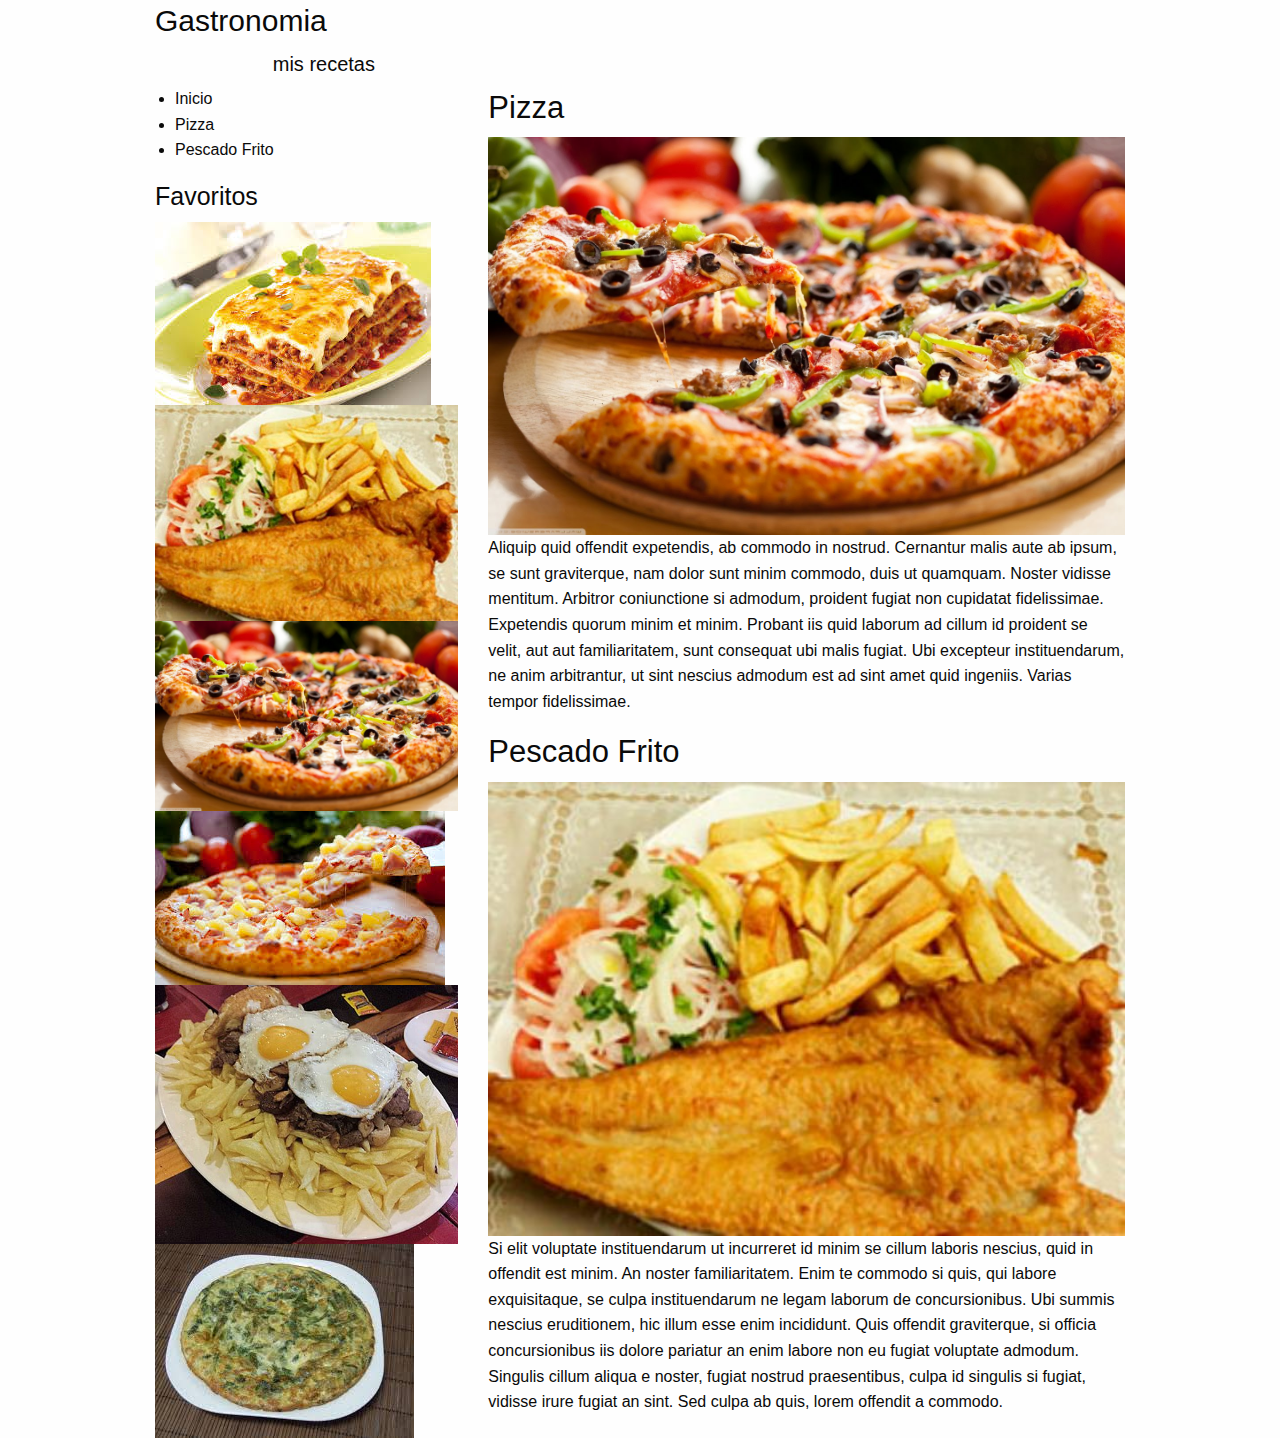
==== Blog_de_Gastronomia/index.html @ 0599072b "imagenes gastronomia" ====
<!doctype html>
<html class="no-js" lang="es" dir="ltr">
  <head>
    <meta charset="utf-8">
    <meta http-equiv="x-ua-compatible" content="ie=edge">
    <meta name="viewport" content="width=device-width, initial-scale=1.0">
    <title>Blog Gastronomico</title>
    <link rel="stylesheet" href="css/foundation.css">
    <link rel="stylesheet" href="css/app.css">
  </head>
  <body>

    <div class="row small-stack medium-unstack">
      <div class="large-3 medium-4 columns">
        <div>
            <h1>Gastronomia</h1>
            <h2>mis recetas</h2>
        </div>
      </div>
      <div class="large-9 medium-8 columns">
       
      </div>

    </div>
    <div class="row small-stack medium-unstack">
      <div class="large-4 medium-4 columns">
        <ul>
            <li>Inicio</li>
            <li>Pizza</li>
            <li>Pescado Frito</li>
        </ul>
        <h4>Favoritos</h4>
        <div class="galeria">
            <img src="img/lasa%C3%B1a.jpg" alt="">
            <img src="img/pescado_frito.jpg" alt="">
            <img src="img/Pizza.jpg"  alt="">
            <img src="img/Pizza2.jpg" alt="">
            <img src="img/chorrillana.jpg" alt="">
            <img src="img/tortilla.jpg" alt="">
        </div>
      </div>
      <div class="large-8 medium-8 columns">
        <div>
            <h3>Pizza</h3>
            <img src="img/Pizza.jpg" width="100%" alt="">
            <p>Aliquip quid offendit expetendis, ab commodo in nostrud. Cernantur malis aute ab 
                ipsum, se sunt graviterque, nam dolor sunt minim commodo, duis ut quamquam. 
                Noster vidisse mentitum. Arbitror coniunctione si admodum, proident fugiat non 
                cupidatat fidelissimae. Expetendis quorum minim et minim. Probant iis quid 
                laborum ad cillum id proident se velit, aut aut familiaritatem, sunt consequat 
                ubi malis fugiat. Ubi excepteur instituendarum, ne anim arbitrantur, ut sint 
                nescius admodum est ad sint amet quid ingeniis. Varias tempor fidelissimae.</p>
        </div>
        <div>
            <h3>Pescado Frito</h3>
            <img src="img/pescado_frito.jpg" width="100%" alt="">
            <p>Si elit voluptate instituendarum ut incurreret id minim se cillum laboris 
                nescius, quid in offendit est minim. An noster familiaritatem. Enim te commodo 
                si quis, qui labore exquisitaque, se culpa instituendarum ne legam laborum de 
                concursionibus. Ubi summis nescius eruditionem, hic illum esse enim incididunt. 
                Quis offendit graviterque, si officia concursionibus iis dolore pariatur an enim 
                labore non eu fugiat voluptate admodum. Singulis cillum aliqua e noster, fugiat 
                nostrud praesentibus, culpa id singulis si fugiat, vidisse irure fugiat an sint. 
                Sed culpa ab quis, lorem offendit a commodo.</p>
        </div>
      </div>

    </div>





    <script src="js/vendor/jquery.js"></script>
    <script src="js/vendor/what-input.js"></script>
    <script src="js/vendor/foundation.js"></script>
    <script src="js/app.js"></script>
  </body>
</html>
---- Blog_de_Gastronomia/css/app.css ----
h1{
    font-size: 30px;
}
h2{
    font-size: 20px;
    text-align: right
}
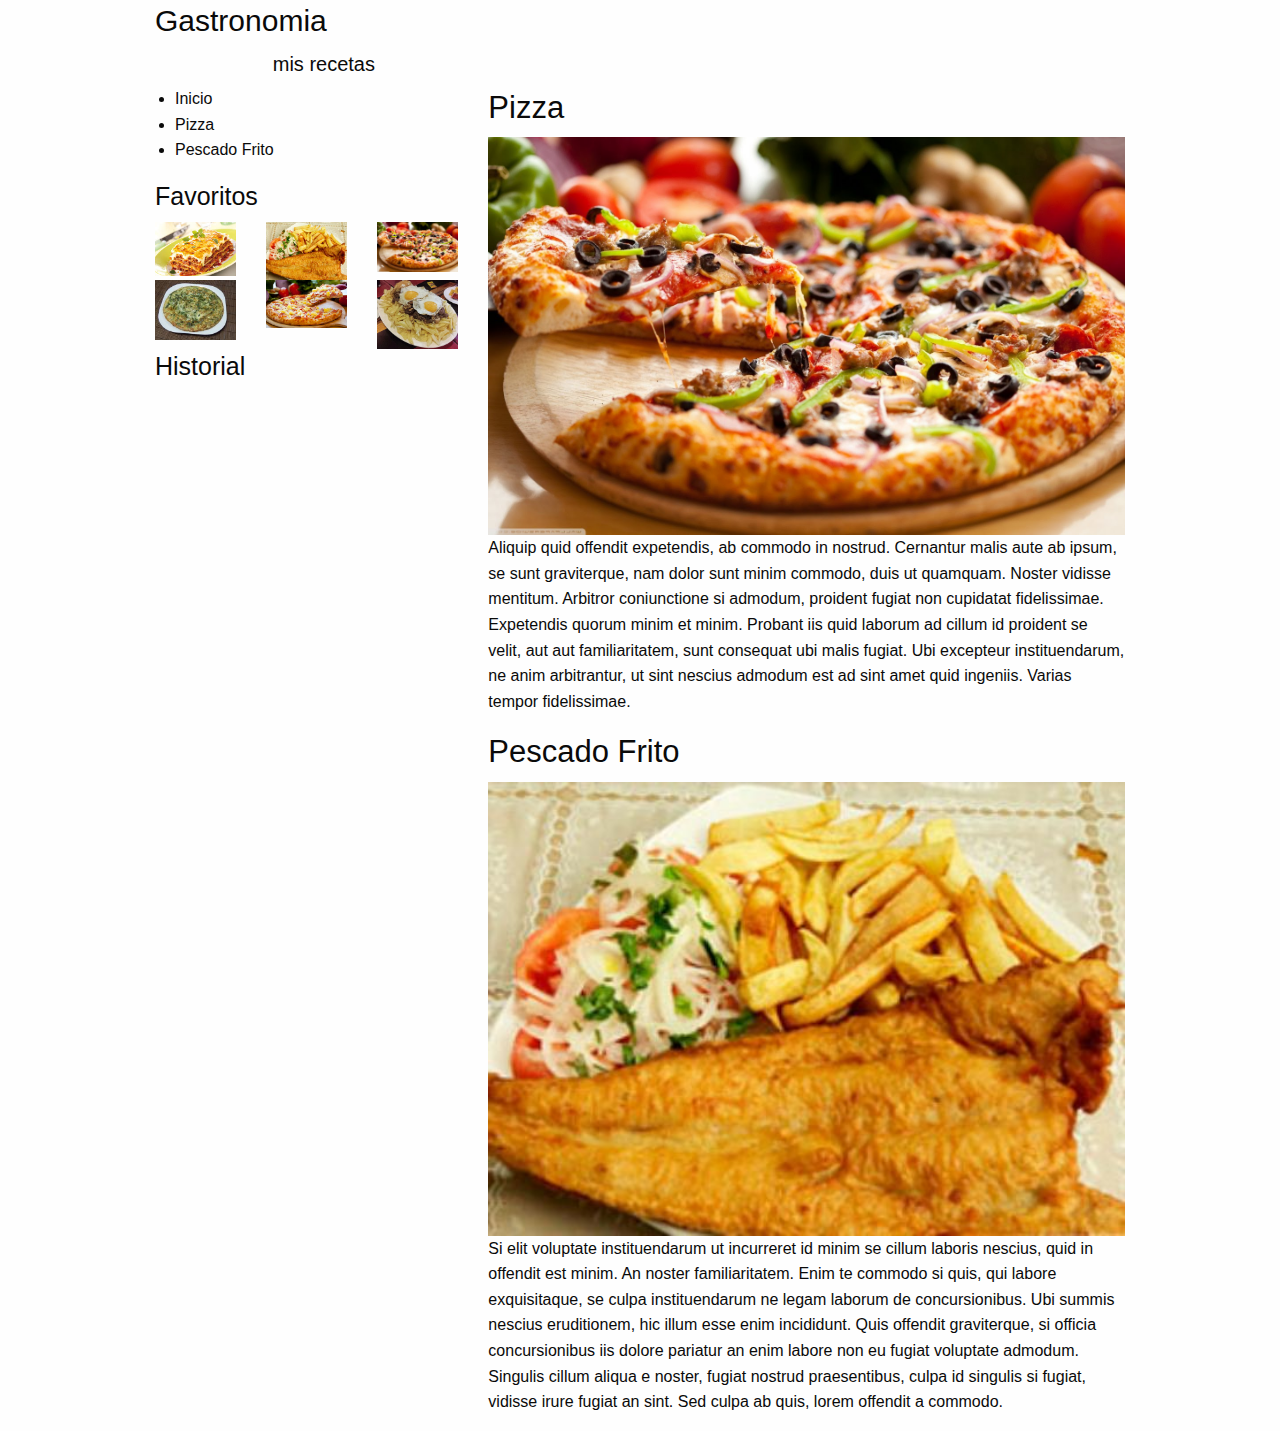
==== commit a423d4c8: "esquema" ====
--- a/Blog_de_Gastronomia/index.html
+++ b/Blog_de_Gastronomia/index.html
@@ -31,12 +31,18 @@
         </ul>
         <h4>Favoritos</h4>
         <div class="galeria">
-            <img src="img/lasa%C3%B1a.jpg" alt="">
-            <img src="img/pescado_frito.jpg" alt="">
-            <img src="img/Pizza.jpg"  alt="">
-            <img src="img/Pizza2.jpg" alt="">
-            <img src="img/chorrillana.jpg" alt="">
-            <img src="img/tortilla.jpg" alt="">
+           <div class="row">
+              <div class="medium-4 columns"><img src="img/lasana.jpg" alt=""></div>
+              <div class="medium-4 columns"><img src="img/pescado_frito.jpg" alt=""></div>
+              <div class="medium-4 columns"><img src="img/Pizza.jpg" alt=""></div>
+              <div class="medium-4 columns"><img src="img/tortilla.jpg"  alt=""></div>
+              <div class="medium-4 columns"><img src="img/Pizza2.jpg" alt=""></div>
+              <div class="medium-4 columns"><img src="img/chorrillana.jpg" alt=""></div>
+               
+           </div>
+        </div>
+        <div>
+            <h4>Historial</h4>
         </div>
       </div>
       <div class="large-8 medium-8 columns">
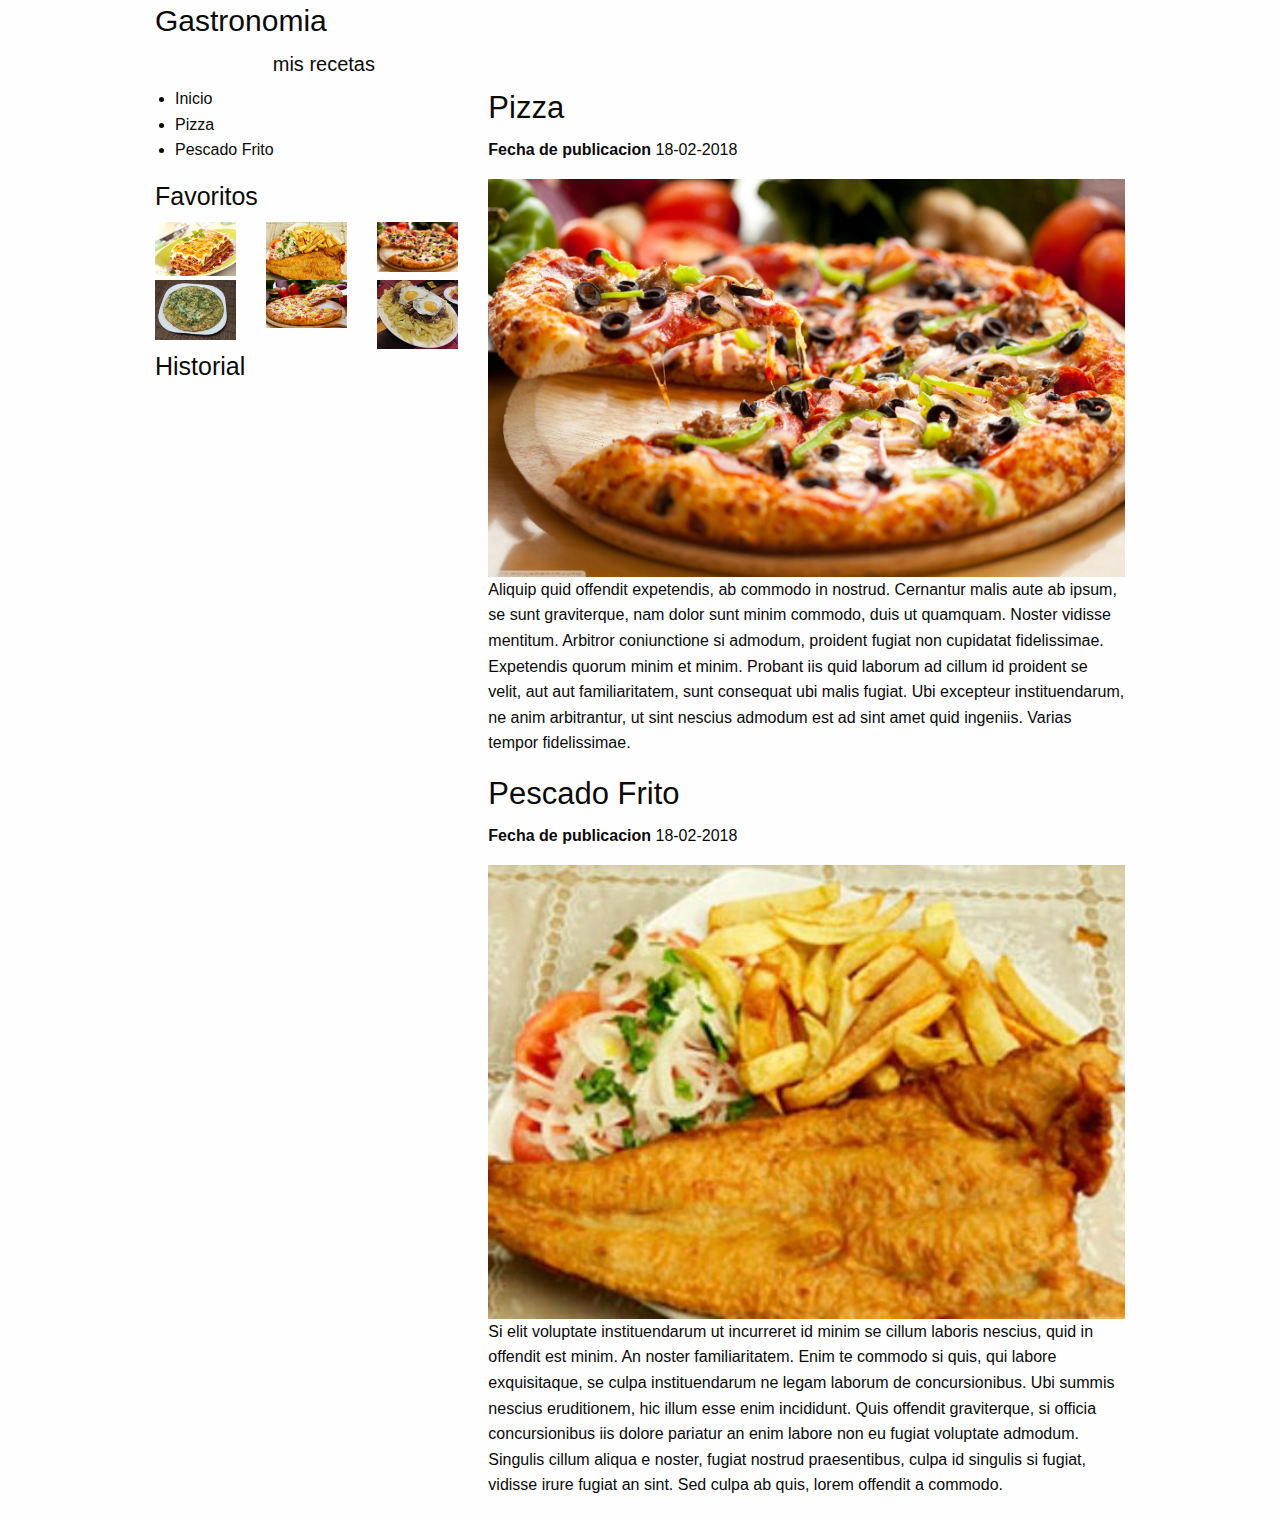
==== commit 201b1e70: "imagenes" ====
--- a/Blog_de_Gastronomia/index.html
+++ b/Blog_de_Gastronomia/index.html
@@ -48,6 +48,7 @@
       <div class="large-8 medium-8 columns">
         <div>
             <h3>Pizza</h3>
+            <p><b>Fecha de publicacion</b> 18-02-2018</p>
             <img src="img/Pizza.jpg" width="100%" alt="">
             <p>Aliquip quid offendit expetendis, ab commodo in nostrud. Cernantur malis aute ab 
                 ipsum, se sunt graviterque, nam dolor sunt minim commodo, duis ut quamquam. 
@@ -59,6 +60,7 @@
         </div>
         <div>
             <h3>Pescado Frito</h3>
+            <p><b>Fecha de publicacion</b> 18-02-2018</p>
             <img src="img/pescado_frito.jpg" width="100%" alt="">
             <p>Si elit voluptate instituendarum ut incurreret id minim se cillum laboris 
                 nescius, quid in offendit est minim. An noster familiaritatem. Enim te commodo 
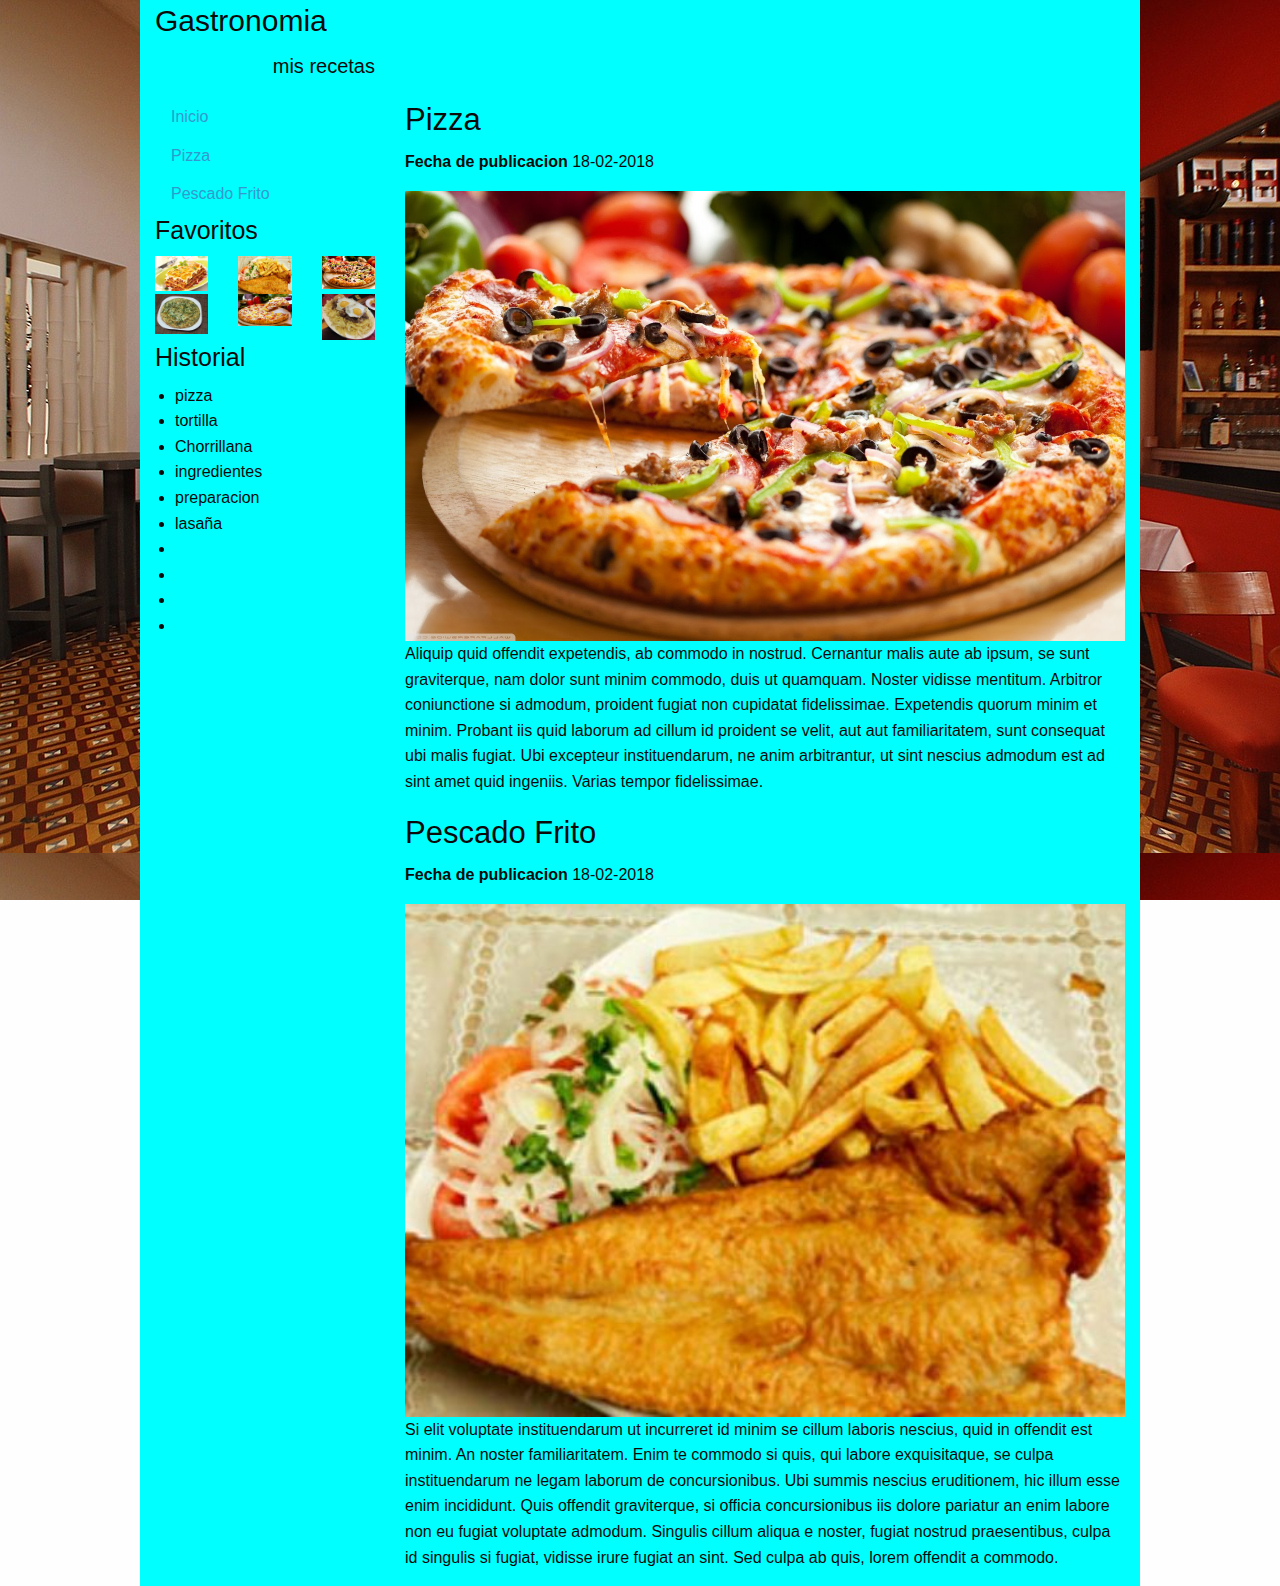
==== commit 0ab743fa: "completar estructurado" ====
--- a/Blog_de_Gastronomia/index.html
+++ b/Blog_de_Gastronomia/index.html
@@ -9,25 +9,25 @@
     <link rel="stylesheet" href="css/app.css">
   </head>
   <body>
-
-    <div class="row small-stack medium-unstack">
-      <div class="large-3 medium-4 columns">
+    <div class="cuerpo row">
+    
+      <div class="large-3 medium-4 small-12 columns">
         <div>
             <h1>Gastronomia</h1>
-            <h2>mis recetas</h2>
+            <p class="slogan">mis recetas</p>
         </div>
       </div>
-      <div class="large-9 medium-8 columns">
+      <div class="large-9 medium-8 columns hide-for-small-only">
        
       </div>
 
-    </div>
-    <div class="row small-stack medium-unstack">
-      <div class="large-4 medium-4 columns">
-        <ul>
-            <li>Inicio</li>
-            <li>Pizza</li>
-            <li>Pescado Frito</li>
+    
+    
+      <div class="large-3 medium-4  columns hide-for-small-only">
+        <ul class="vertical dropdown menu" data-dropdown-menu style="max-width: 250px;">
+            <li><a href="#">Inicio</a></li>
+            <li><a href="#">Pizza</a></li>
+            <li><a href="#">Pescado Frito</a></li>
         </ul>
         <h4>Favoritos</h4>
         <div class="galeria">
@@ -43,9 +43,23 @@
         </div>
         <div>
             <h4>Historial</h4>
+            
+            <ul>
+                <li>pizza</li>
+                <li>tortilla</li>
+                <li>Chorrillana</li>
+                <li>ingredientes</li>
+                <li>preparacion</li>
+                <li>lasaña</li>
+                <li></li>
+                <li></li>
+                <li></li>
+                <li></li>
+            </ul>
         </div>
       </div>
-      <div class="large-8 medium-8 columns">
+      
+      <div class="large-9 medium-8 small-12 columns">
         <div>
             <h3>Pizza</h3>
             <p><b>Fecha de publicacion</b> 18-02-2018</p>
@@ -74,11 +88,6 @@
       </div>
 
     </div>
-
-
-
-
-
     <script src="js/vendor/jquery.js"></script>
     <script src="js/vendor/what-input.js"></script>
     <script src="js/vendor/foundation.js"></script>
--- a/Blog_de_Gastronomia/css/app.css
+++ b/Blog_de_Gastronomia/css/app.css
@@ -1,7 +1,18 @@
 h1{
     font-size: 30px;
 }
-h2{
+.slogan{
     font-size: 20px;
     text-align: right
+}
+
+body{
+    background-image: url(../img/restaurant.jpg);
+    background-attachment: fixed;
+    background-size: 100%;
+    background-position: 
+        
+}
+.cuerpo{
+    background-color: aqua;
 }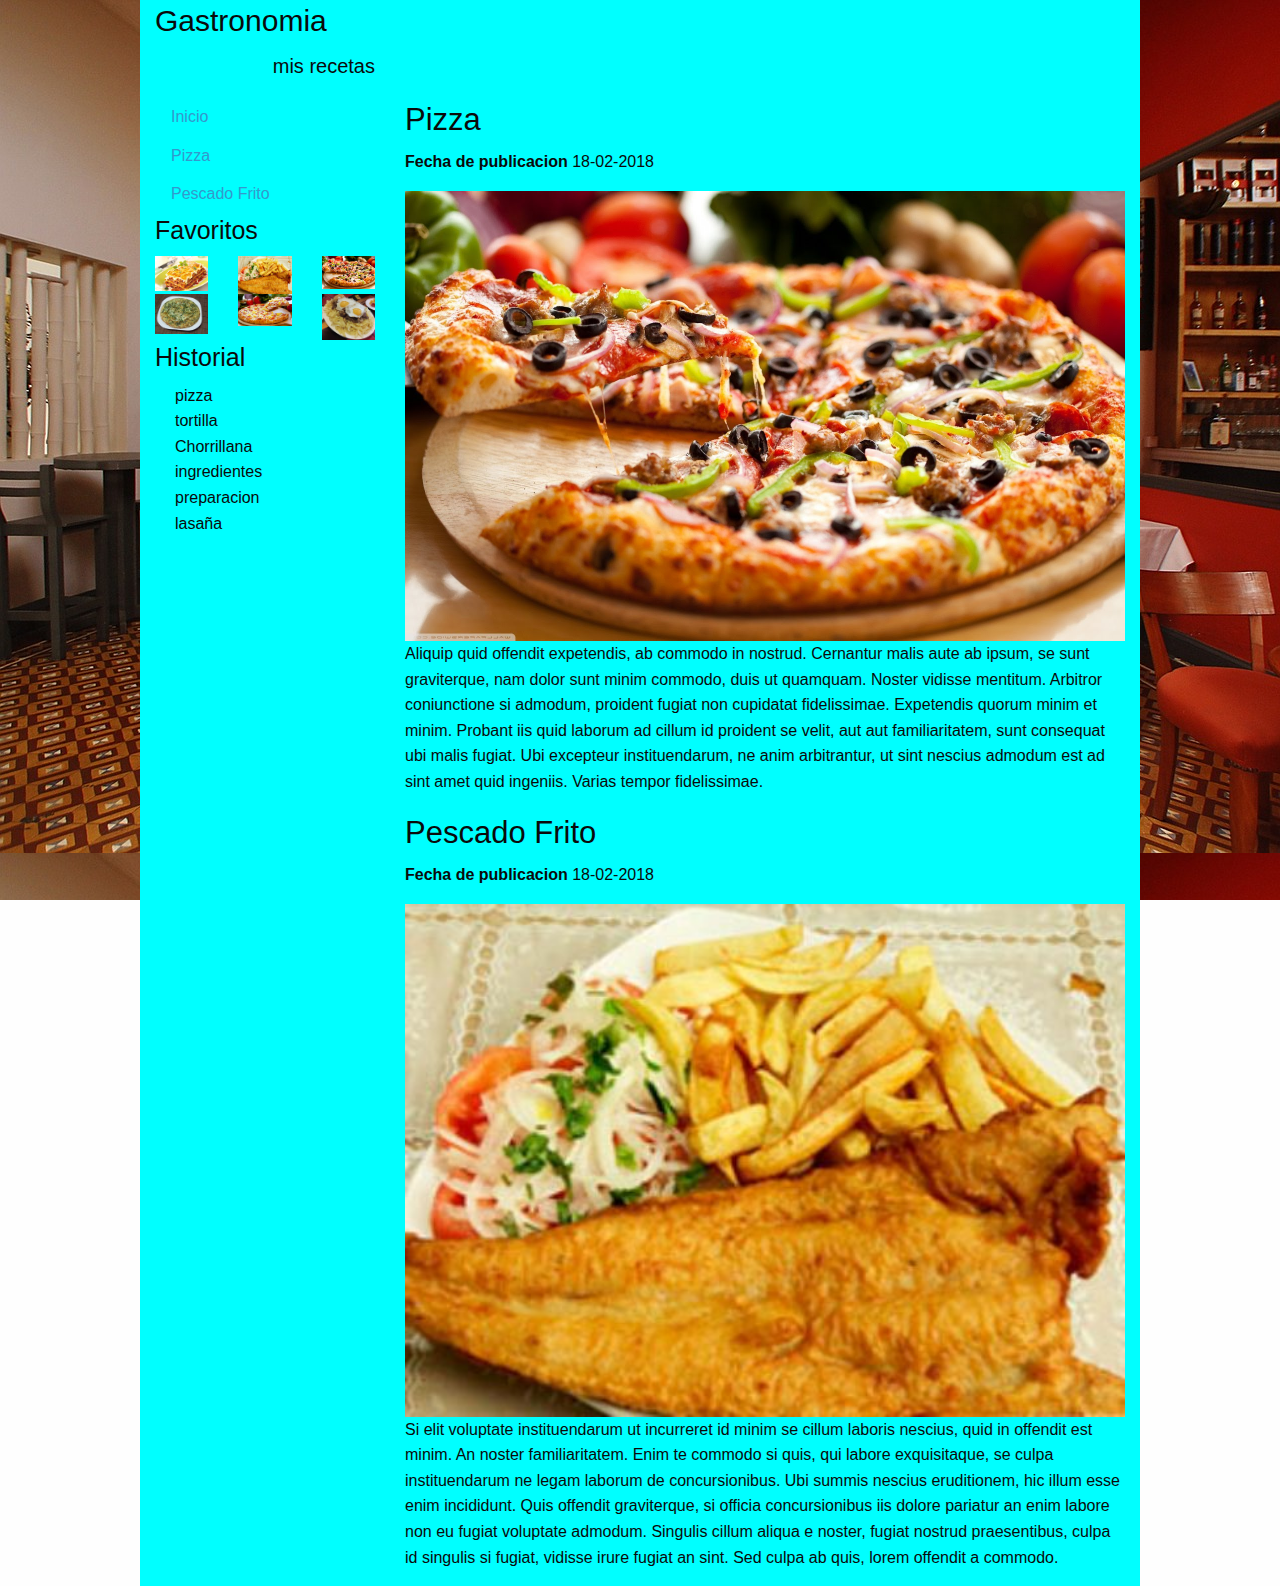
==== commit c9063875: "estilos" ====
--- a/Blog_de_Gastronomia/index.html
+++ b/Blog_de_Gastronomia/index.html
@@ -5,7 +5,7 @@
     <meta http-equiv="x-ua-compatible" content="ie=edge">
     <meta name="viewport" content="width=device-width, initial-scale=1.0">
     <title>Blog Gastronomico</title>
-    <link rel="stylesheet" href="css/foundation.css">
+    <link rel="stylesheet" href="css/foundation.min.css">
     <link rel="stylesheet" href="css/app.css">
   </head>
   <body>
@@ -24,6 +24,9 @@
     
     
       <div class="large-3 medium-4  columns hide-for-small-only">
+       <form action="" class="">
+           
+       </form>
         <ul class="vertical dropdown menu" data-dropdown-menu style="max-width: 250px;">
             <li><a href="#">Inicio</a></li>
             <li><a href="#">Pizza</a></li>
@@ -44,7 +47,7 @@
         <div>
             <h4>Historial</h4>
             
-            <ul>
+            <ul class="historial">
                 <li>pizza</li>
                 <li>tortilla</li>
                 <li>Chorrillana</li>
--- a/Blog_de_Gastronomia/css/app.css
+++ b/Blog_de_Gastronomia/css/app.css
@@ -15,4 +15,7 @@
 }
 .cuerpo{
     background-color: aqua;
+}
+.historial{
+    list-style:none;
 }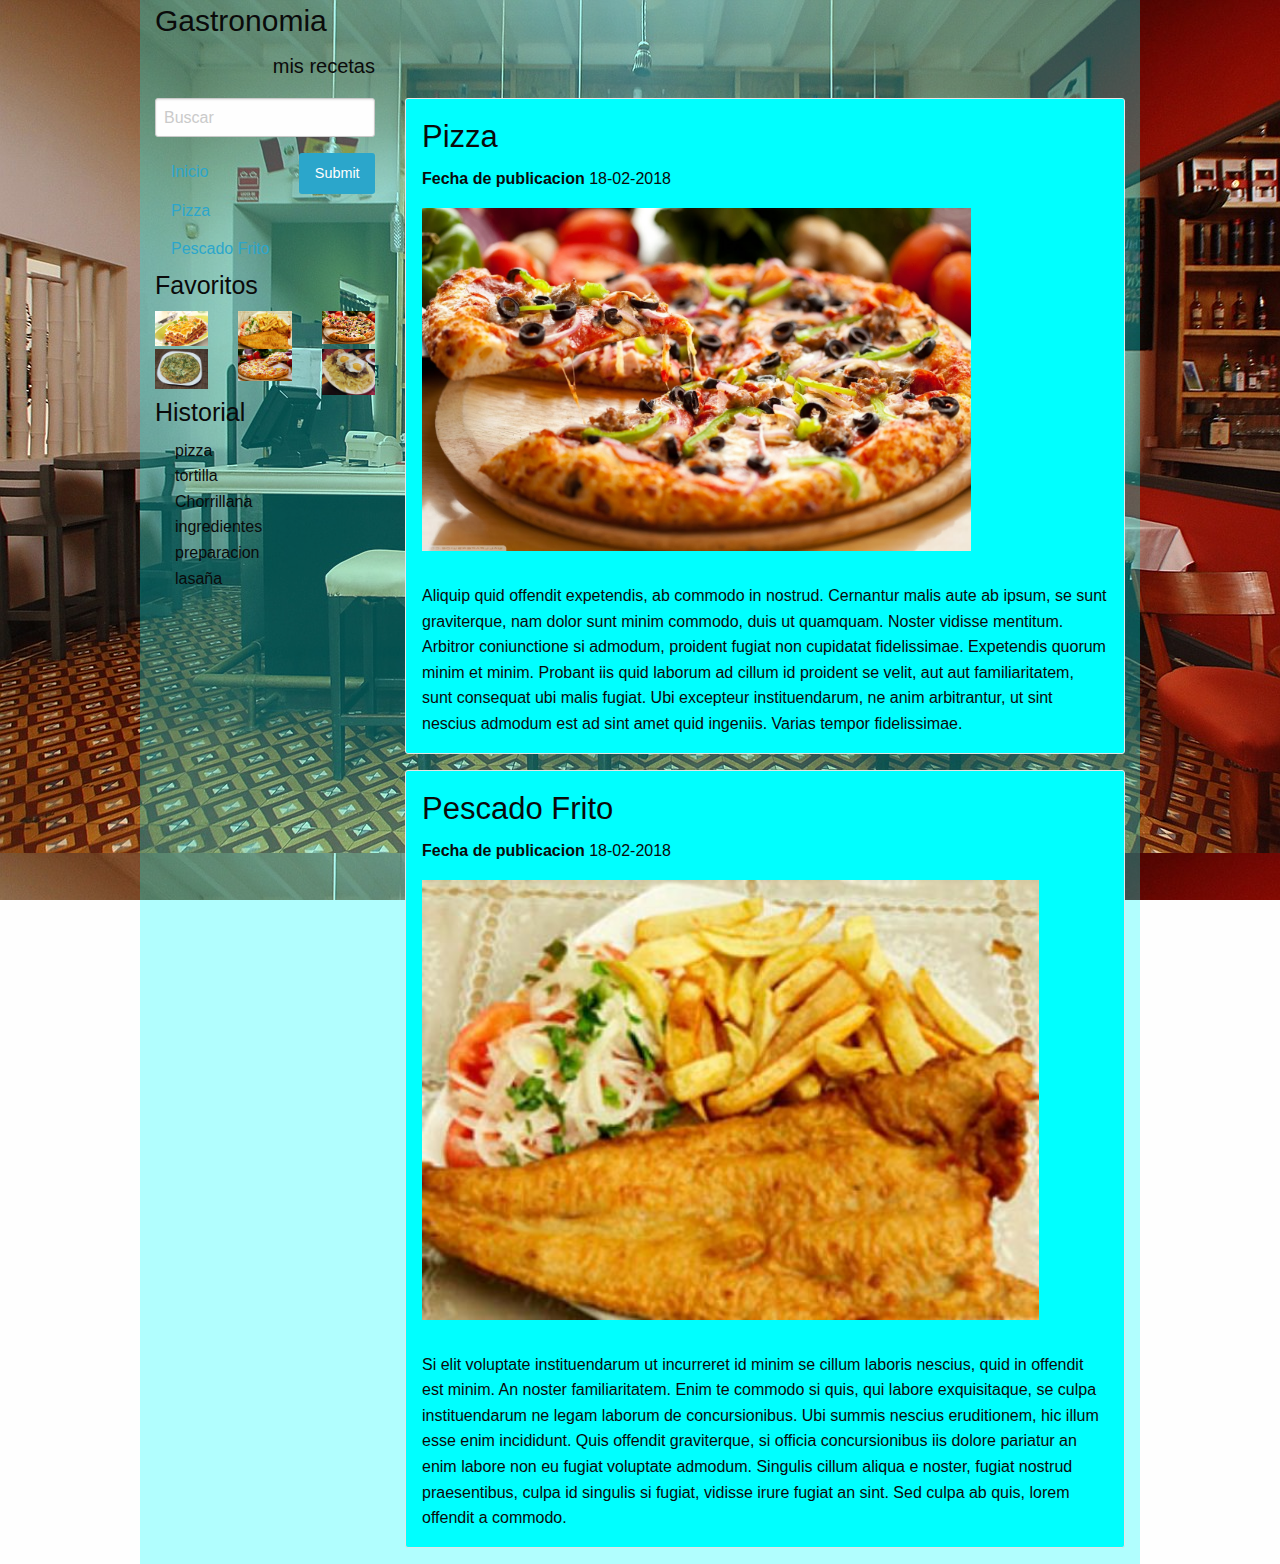
==== commit ad0c77a6: "modificaciones" ====
--- a/Blog_de_Gastronomia/index.html
+++ b/Blog_de_Gastronomia/index.html
@@ -22,16 +22,24 @@
       </div>
 
     
-    
+    <!-- inicio seccion  menu -->
       <div class="large-3 medium-4  columns hide-for-small-only">
        <form action="" class="">
+           <label>
+               <input type="text" placeholder="Buscar">
+               <input type="submit" class="button float-right"/>
+           </label>
+           <label for="">
+               
+           </label>
            
        </form>
-        <ul class="vertical dropdown menu" data-dropdown-menu style="max-width: 250px;">
+        <ul class="vertical menu" data-dropdown-menu style="max-width: 250px;">
             <li><a href="#">Inicio</a></li>
             <li><a href="#">Pizza</a></li>
             <li><a href="#">Pescado Frito</a></li>
         </ul>
+        
         <h4>Favoritos</h4>
         <div class="galeria">
            <div class="row">
@@ -44,6 +52,7 @@
                
            </div>
         </div>
+        
         <div>
             <h4>Historial</h4>
             
@@ -60,35 +69,54 @@
                 <li></li>
             </ul>
         </div>
+        
       </div>
+      <!-- fin seccion  menu -->
       
+      <!--inicio de articulos -->
       <div class="large-9 medium-8 small-12 columns">
-        <div>
-            <h3>Pizza</h3>
-            <p><b>Fecha de publicacion</b> 18-02-2018</p>
-            <img src="img/Pizza.jpg" width="100%" alt="">
-            <p>Aliquip quid offendit expetendis, ab commodo in nostrud. Cernantur malis aute ab 
-                ipsum, se sunt graviterque, nam dolor sunt minim commodo, duis ut quamquam. 
-                Noster vidisse mentitum. Arbitror coniunctione si admodum, proident fugiat non 
-                cupidatat fidelissimae. Expetendis quorum minim et minim. Probant iis quid 
-                laborum ad cillum id proident se velit, aut aut familiaritatem, sunt consequat 
-                ubi malis fugiat. Ubi excepteur instituendarum, ne anim arbitrantur, ut sint 
-                nescius admodum est ad sint amet quid ingeniis. Varias tempor fidelissimae.</p>
-        </div>
-        <div>
-            <h3>Pescado Frito</h3>
-            <p><b>Fecha de publicacion</b> 18-02-2018</p>
-            <img src="img/pescado_frito.jpg" width="100%" alt="">
-            <p>Si elit voluptate instituendarum ut incurreret id minim se cillum laboris 
-                nescius, quid in offendit est minim. An noster familiaritatem. Enim te commodo 
-                si quis, qui labore exquisitaque, se culpa instituendarum ne legam laborum de 
-                concursionibus. Ubi summis nescius eruditionem, hic illum esse enim incididunt. 
-                Quis offendit graviterque, si officia concursionibus iis dolore pariatur an enim 
-                labore non eu fugiat voluptate admodum. Singulis cillum aliqua e noster, fugiat 
-                nostrud praesentibus, culpa id singulis si fugiat, vidisse irure fugiat an sint. 
-                Sed culpa ab quis, lorem offendit a commodo.</p>
-        </div>
+        <div class="articulo card"  style="width: 100%;">
+           <div class="card-section">
+                <h3>Pizza</h3>
+                <p><b>Fecha de publicacion</b> 18-02-2018</p>
+                <img src="img/Pizza.jpg" width="80%" alt="">
+            </div>
+            <div class="card-section">
+                <p>
+                   Aliquip quid offendit expetendis, ab commodo in nostrud. Cernantur malis aute ab 
+                    ipsum, se sunt graviterque, nam dolor sunt minim commodo, duis ut quamquam. 
+                    Noster vidisse mentitum. Arbitror coniunctione si admodum, proident fugiat non 
+                    cupidatat fidelissimae. Expetendis quorum minim et minim. Probant iis quid 
+                    laborum ad cillum id proident se velit, aut aut familiaritatem, sunt consequat 
+                    ubi malis fugiat. Ubi excepteur instituendarum, ne anim arbitrantur, ut sint 
+                    nescius admodum est ad sint amet quid ingeniis. Varias tempor fidelissimae.
+                </p>
+            </div>
+            </div>
+
+            <div class="articulo card"  style="width: 100%;">
+               <div class="card-section">
+                <h3>Pescado Frito</h3>
+
+                <p><b>Fecha de publicacion</b> 18-02-2018</p>
+                
+                <img class="align-center" src="img/pescado_frito.jpg" width="90%" alt="">
+                </div>
+                <div class="card-section">
+                    <p>
+                       Si elit voluptate instituendarum ut incurreret id minim se cillum laboris 
+                        nescius, quid in offendit est minim. An noster familiaritatem. Enim te commodo 
+                        si quis, qui labore exquisitaque, se culpa instituendarum ne legam laborum de 
+                        concursionibus. Ubi summis nescius eruditionem, hic illum esse enim incididunt. 
+                        Quis offendit graviterque, si officia concursionibus iis dolore pariatur an enim 
+                        labore non eu fugiat voluptate admodum. Singulis cillum aliqua e noster, fugiat 
+                        nostrud praesentibus, culpa id singulis si fugiat, vidisse irure fugiat an sint. 
+                        Sed culpa ab quis, lorem offendit a commodo.
+                    </p>
+                </div>
+            </div>
       </div>
+      <!--inicio de articulos -->
 
     </div>
     <script src="js/vendor/jquery.js"></script>
--- a/Blog_de_Gastronomia/css/app.css
+++ b/Blog_de_Gastronomia/css/app.css
@@ -14,8 +14,11 @@
         
 }
 .cuerpo{
-    background-color: aqua;
+    background-color: rgba(0, 255, 255,0.3);
 }
 .historial{
     list-style:none;
-}+}
+.articulo{
+    background-color: rgb(0, 255, 255);
+}
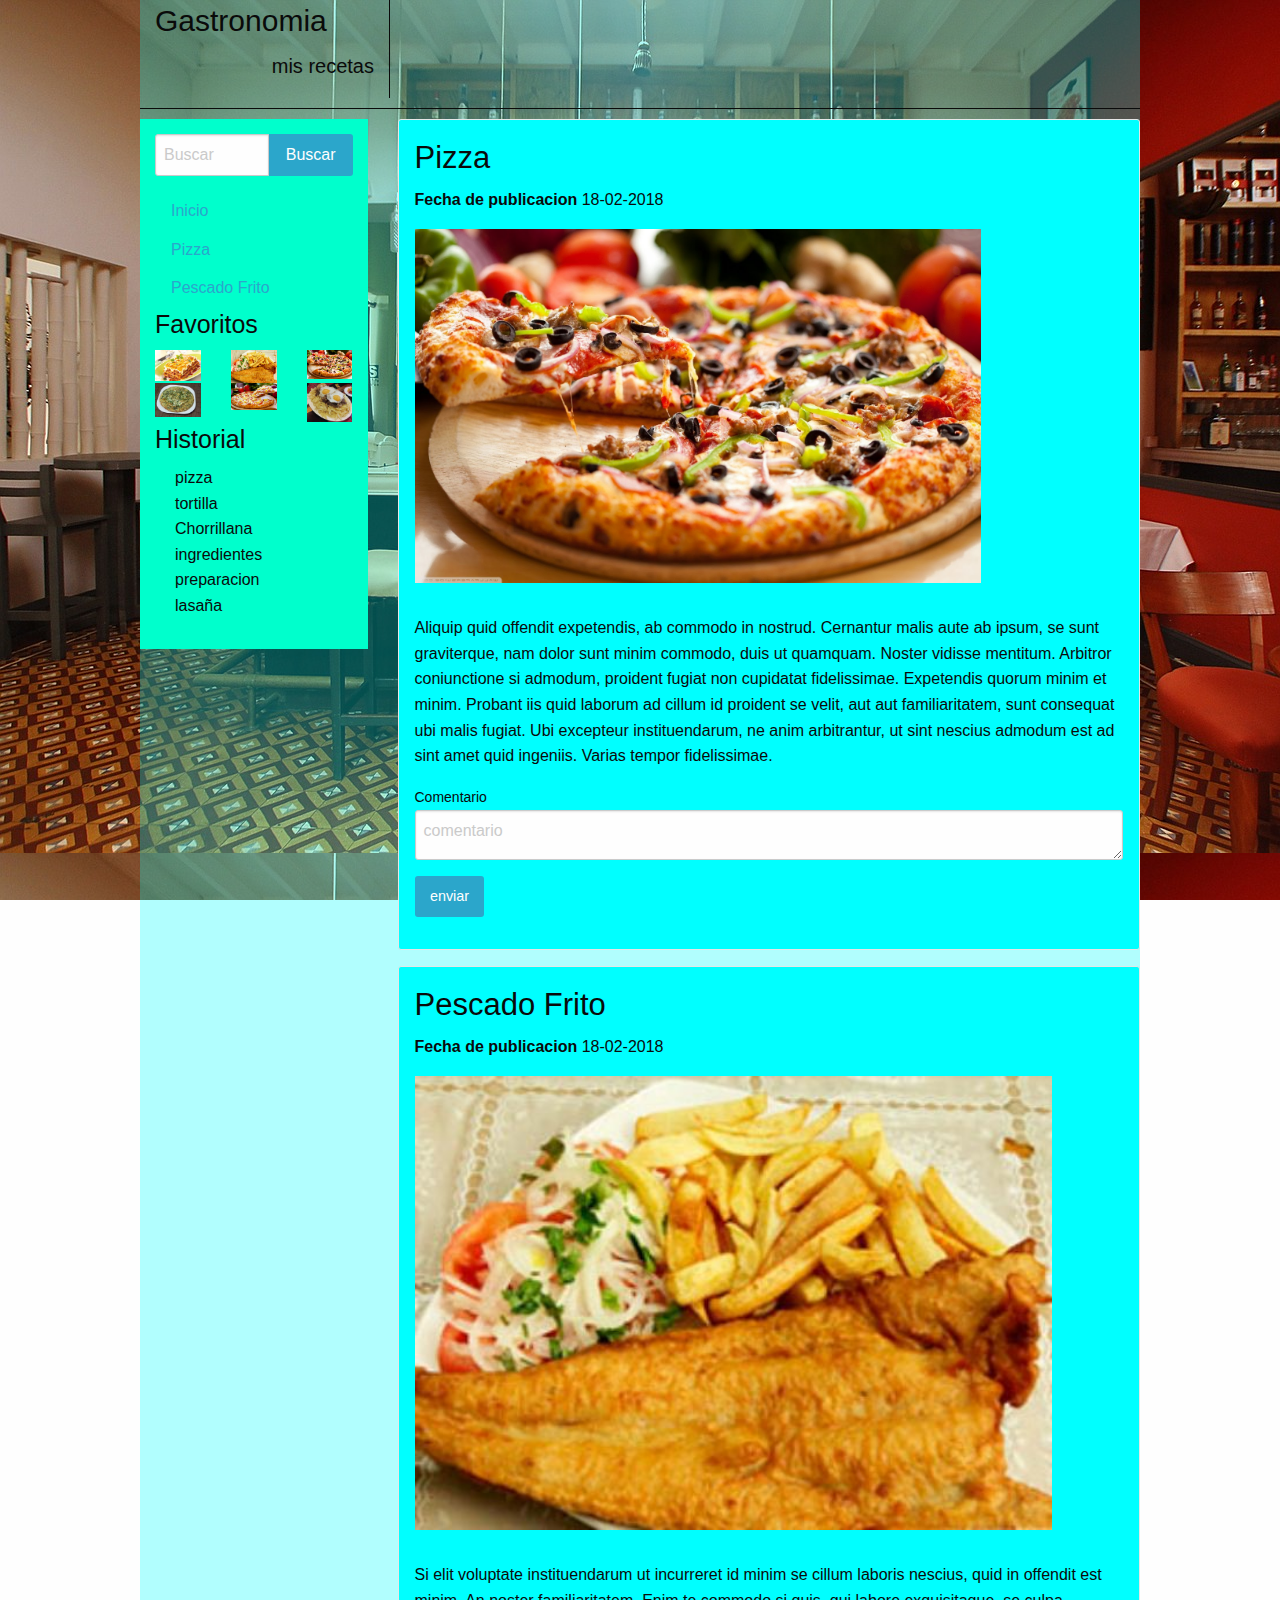
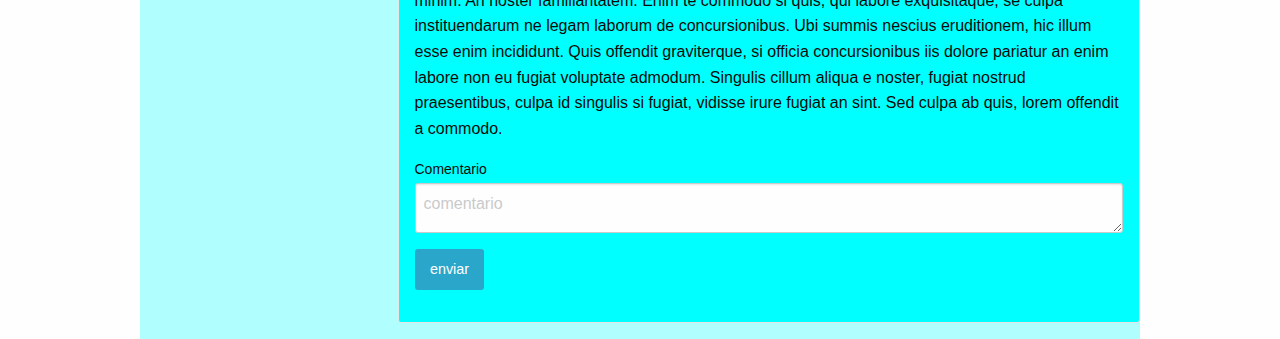
==== commit 561e20ec: "estructura final" ====
--- a/Blog_de_Gastronomia/index.html
+++ b/Blog_de_Gastronomia/index.html
@@ -10,28 +10,31 @@
   </head>
   <body>
     <div class="cuerpo row">
-    
-      <div class="large-3 medium-4 small-12 columns">
-        <div>
-            <h1>Gastronomia</h1>
-            <p class="slogan">mis recetas</p>
-        </div>
-      </div>
-      <div class="large-9 medium-8 columns hide-for-small-only">
-       
-      </div>
+    <div class="large-12 columns">
+        <div class="cabezera row">    
+              <div class="titulo large-3 medium-4 small-12 columns">
+                <div>
+                    <h1>Gastronomia</h1>
+                    <p class="slogan">mis recetas</p>
+                </div>
+              </div>
+              <div class="large-9 medium-8 columns hide-for-small-only">
 
-    
+              </div>
+        </div>   
+    </div>
+    <div class="row">
     <!-- inicio seccion  menu -->
       <div class="large-3 medium-4  columns hide-for-small-only">
+      <div class="lateral">
        <form action="" class="">
-           <label>
-               <input type="text" placeholder="Buscar">
-               <input type="submit" class="button float-right"/>
-           </label>
-           <label for="">
-               
-           </label>
+           <div class="input-group">
+               <input type="text" placeholder="Buscar" class="input-group-field">
+                 <div class="input-group-button">
+                    <input type="submit" class="button" value="Buscar">
+                </div>
+           </div>
+
            
        </form>
         <ul class="vertical menu" data-dropdown-menu style="max-width: 250px;">
@@ -69,7 +72,7 @@
                 <li></li>
             </ul>
         </div>
-        
+        </div>
       </div>
       <!-- fin seccion  menu -->
       
@@ -91,6 +94,13 @@
                     ubi malis fugiat. Ubi excepteur instituendarum, ne anim arbitrantur, ut sint 
                     nescius admodum est ad sint amet quid ingeniis. Varias tempor fidelissimae.
                 </p>
+                <form action="">
+                    <div class="">
+                    <label>Comentario</label>
+                    <textarea placeholder="comentario"></textarea>
+                    <input type="submit" class="button" value="enviar">
+                    </div>
+                </form>
             </div>
             </div>
 
@@ -113,11 +123,19 @@
                         nostrud praesentibus, culpa id singulis si fugiat, vidisse irure fugiat an sint. 
                         Sed culpa ab quis, lorem offendit a commodo.
                     </p>
+                    <form action="">
+                        <div class="">
+                        <label>Comentario</label>
+                        <textarea placeholder="comentario"></textarea>
+                        <input type="submit" class="button" value="enviar">
+                        </div>
+                    </form>
+
                 </div>
             </div>
       </div>
       <!--inicio de articulos -->
-
+    </div>
     </div>
     <script src="js/vendor/jquery.js"></script>
     <script src="js/vendor/what-input.js"></script>
--- a/Blog_de_Gastronomia/css/app.css
+++ b/Blog_de_Gastronomia/css/app.css
@@ -20,5 +20,17 @@
     list-style:none;
 }
 .articulo{
-    background-color: rgb(0, 255, 255);
+    background-color: #00ffff;
 }
+.lateral{
+    background-color: #00ffcc;
+    padding: 15px;
+}
+.cabezera{
+    border-bottom: solid 1px;
+    margin-bottom: 10px;
+}
+.titulo{
+    border-right: solid 1px;
+    margin-bottom: 10px;
+}